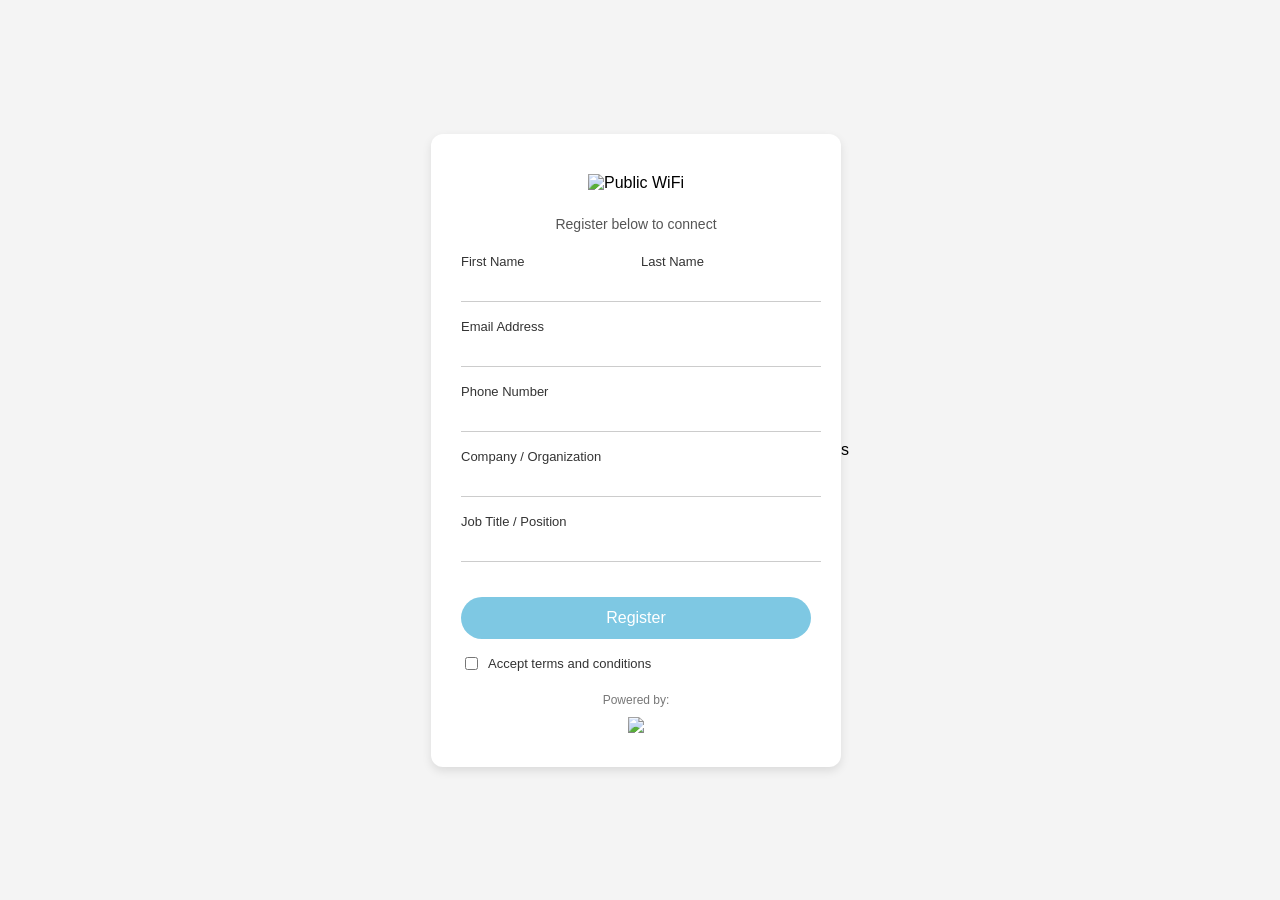
==== index.html @ 8701bb22 "Rename index.html.html to index.html" ====
<!DOCTYPE html>
<html lang="en">
<head>
  <meta charset="UTF-8">
  <meta name="viewport" content="width=device-width, initial-scale=1.0">
  <title>Public WiFi Registration</title>

  <style>
    body {
      font-family: Arial, sans-serif;
      background: #f4f4f4;
      display: flex;
      justify-content: center;
      align-items: center;
      height: 100vh;
      margin: 0;
    }

    .container {
      background: #fff;
      padding: 30px;
      border-radius: 12px;
      width: 350px;
      text-align: center;
      box-shadow: 0 4px 10px rgba(0,0,0,0.1);
    }

    p {
      color: #555;
      font-size: 14px;
      margin-bottom: 20px;
    }

    .form-group {
      text-align: left;
      margin-bottom: 15px;
    }

    .row {
      display: flex;
      gap: 10px;
    }

    .row .form-group {
      flex: 1;
    }

    label {
      font-size: 13px;
      color: #333;
    }

    input {
      width: 100%;
      border: none;
      border-bottom: 1px solid #ccc;
      padding: 8px 5px;
      outline: none;
    }

    input:focus {
      border-bottom: 1px solid #7ec8e3;
    }

    .btn {
      margin-top: 20px;
      background: #7ec8e3;
      color: white;
      border: none;
      padding: 12px;
      width: 100%;
      border-radius: 25px;
      font-size: 16px;
      cursor: pointer;
    }

    .btn:hover {
      opacity: 0.9;
    }

    .checkbox {
      display: flex;
      align-items: center;
      margin-top: 15px;
      font-size: 13px;
    }

    .checkbox input {
      width: auto;
      margin-right: 10px;
    }

    .footer {
      margin-top: 20px;
      font-size: 12px;
      color: #777;
    }
  </style>
</head>

<body>

  <div class="container">
    <img src="Images/get-image.png" alt="Public WiFi" style="width:250px; margin-bottom:10px; margin-top:10px;">
    <p>Register below to connect</p>

    <form id="wifiForm">
      <div class="row">
        <div class="form-group">
          <label>First Name</label>
          <input type="text" id="firstName" required>
        </div>
        <div class="form-group">
          <label>Last Name</label>
          <input type="text" id="lastName" required>
        </div>
      </div>

      <div class="form-group">
        <label>Email Address</label>
        <input type="email" id="email" required>
      </div>

      <div class="form-group">
        <label>Phone Number</label>
        <input type="tel" id="phone" required>
      </div>

      <div class="form-group">
        <label>Company / Organization</label>
        <input type="text" id="company">
      </div>

      <div class="form-group">
        <label>Job Title / Position</label>
        <input type="text" id="job">
      </div>

      <button type="submit" class="btn">Register</button>

      <div class="checkbox">
        <input type="checkbox" id="terms">
        <label for="terms">Accept terms and conditions</label>
      </div>

      <div class="footer">
        Powered by:
      </div>
      <img src="Images/burs logo.png" style="width:150px; margin-top:10px">
    </form>
  </div>

  <script>
const scriptURL = "https://script.google.com/macros/s/AKfycbybxw1qvXqfTIulgQqdBoU2M0GV5DpLYEuiPqNP1V4QoPCB_9numLn1I7KJ7S5XVJ1h5g/exec";

document.getElementById("wifiForm").addEventListener("submit", function(e) {
  e.preventDefault();

  if (!document.getElementById("terms").checked) {
    alert("Please accept the terms and conditions.");
    return;
  }

  const data = {
    name: document.getElementById("firstName").value,
    surname: document.getElementById("lastName").value,
    email: document.getElementById("email").value,
    phone: document.getElementById("phone").value,
    company: document.getElementById("company").value,
    job: document.getElementById("job").value
  };

  console.log("Sending data:", data);

  fetch(scriptURL, {
    method: "POST",
    body: JSON.stringify(data)
  })
  .then(res => res.text())
  .then(response => {
    console.log("Server response:", response);
    alert("Registration successful!");
    document.getElementById("wifiForm").reset();
  })
  .catch(error => {
    console.error("FULL ERROR:", error);
    alert("Submission failed. Check console.");
  });
});
</script>
</body>
</html>s
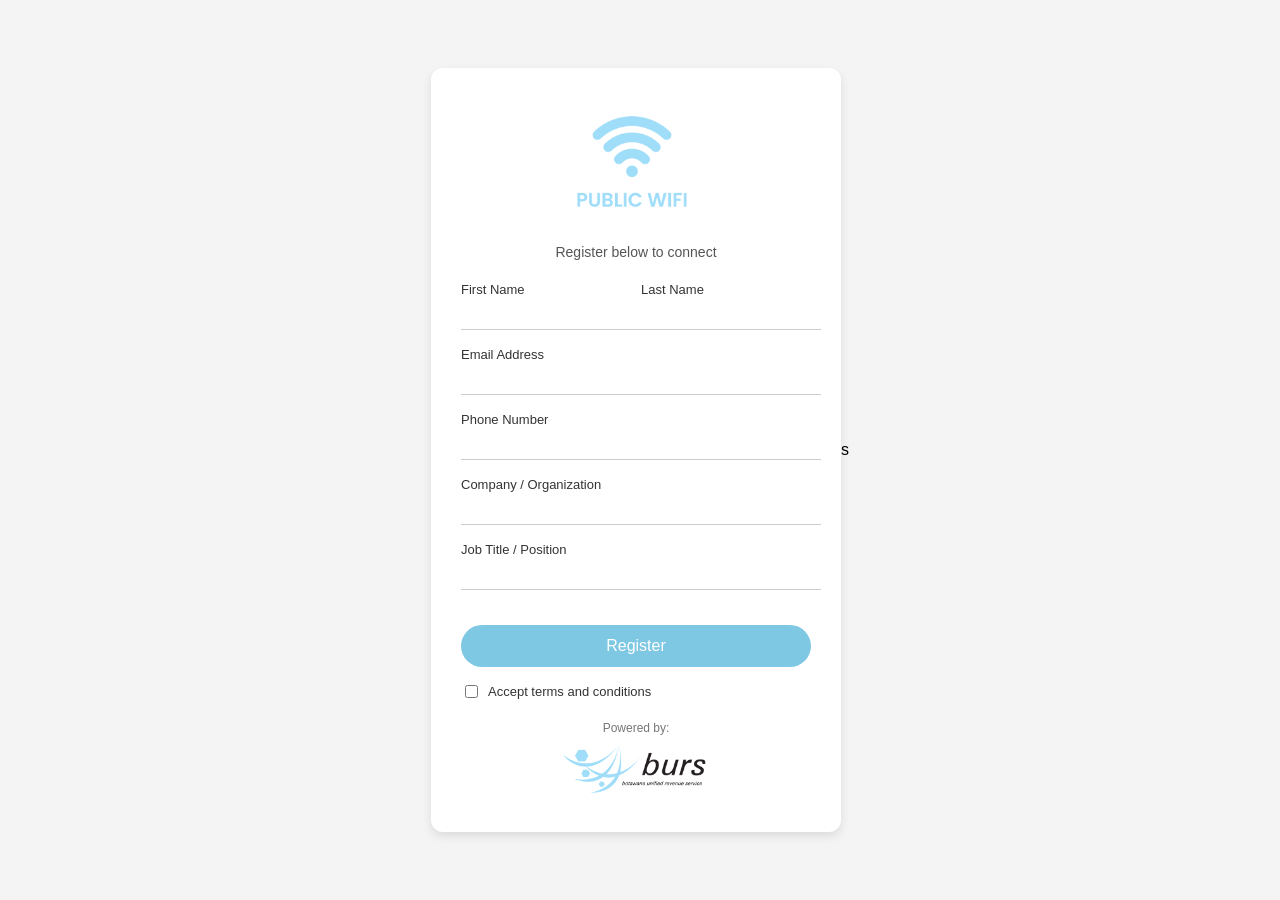
==== commit 5e38c7cb: "Update index.html" ====
--- a/index.html
+++ b/index.html
@@ -101,7 +101,7 @@
 <body>
 
   <div class="container">
-    <img src="Images/get-image.png" alt="Public WiFi" style="width:250px; margin-bottom:10px; margin-top:10px;">
+    <img src="get-image.png" alt="Public WiFi" style="width:250px; margin-bottom:10px; margin-top:10px;">
     <p>Register below to connect</p>
 
     <form id="wifiForm">
@@ -146,7 +146,7 @@
       <div class="footer">
         Powered by:
       </div>
-      <img src="Images/burs logo.png" style="width:150px; margin-top:10px">
+      <img src="burs logo.png" style="width:150px; margin-top:10px">
     </form>
   </div>
 
@@ -187,6 +187,6 @@
     alert("Submission failed. Check console.");
   });
 });
-</script>
+</script>   
 </body>
 </html>s
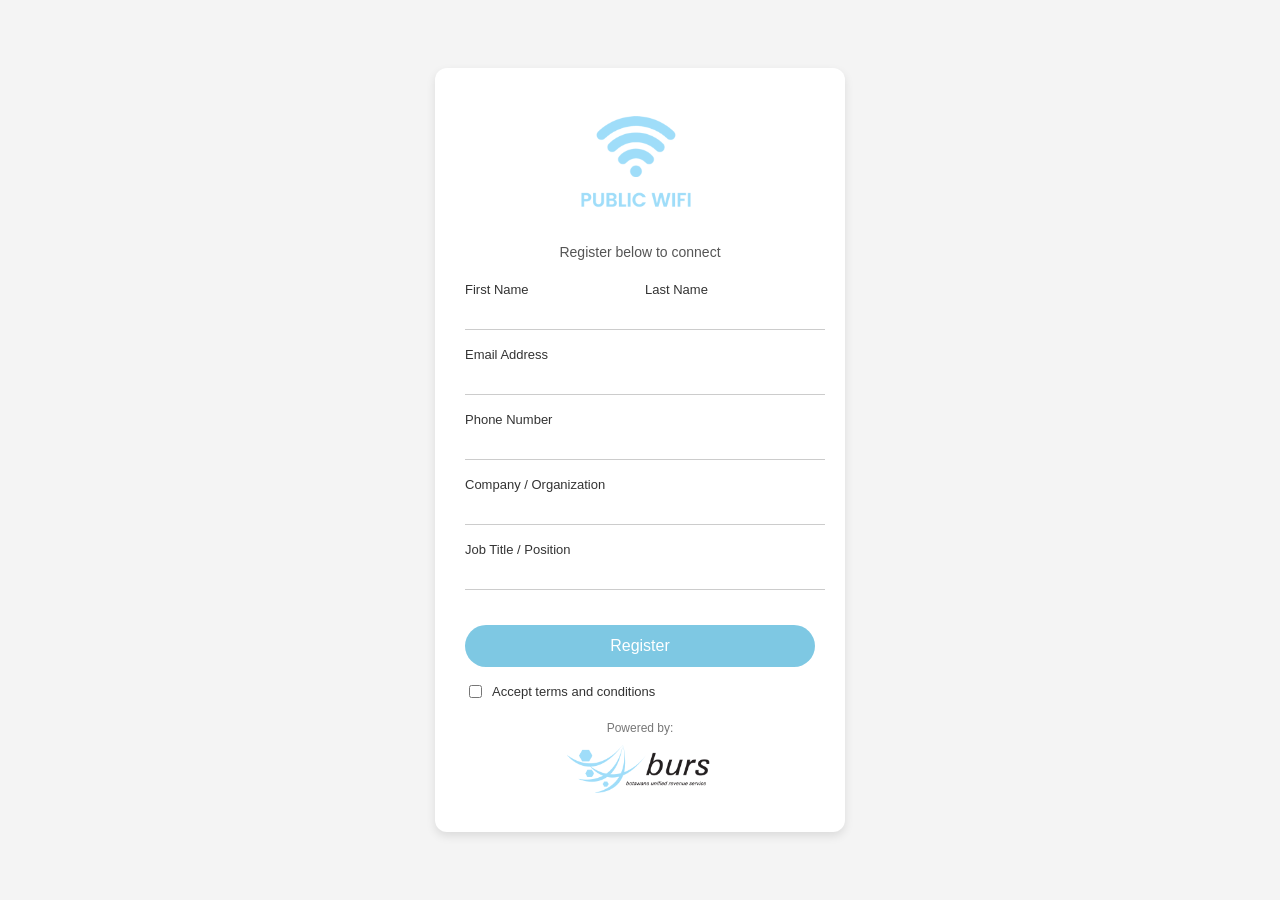
==== commit 21e14146: "Update index.html" ====
--- a/index.html
+++ b/index.html
@@ -189,4 +189,4 @@
 });
 </script>   
 </body>
-</html>s
+</html>
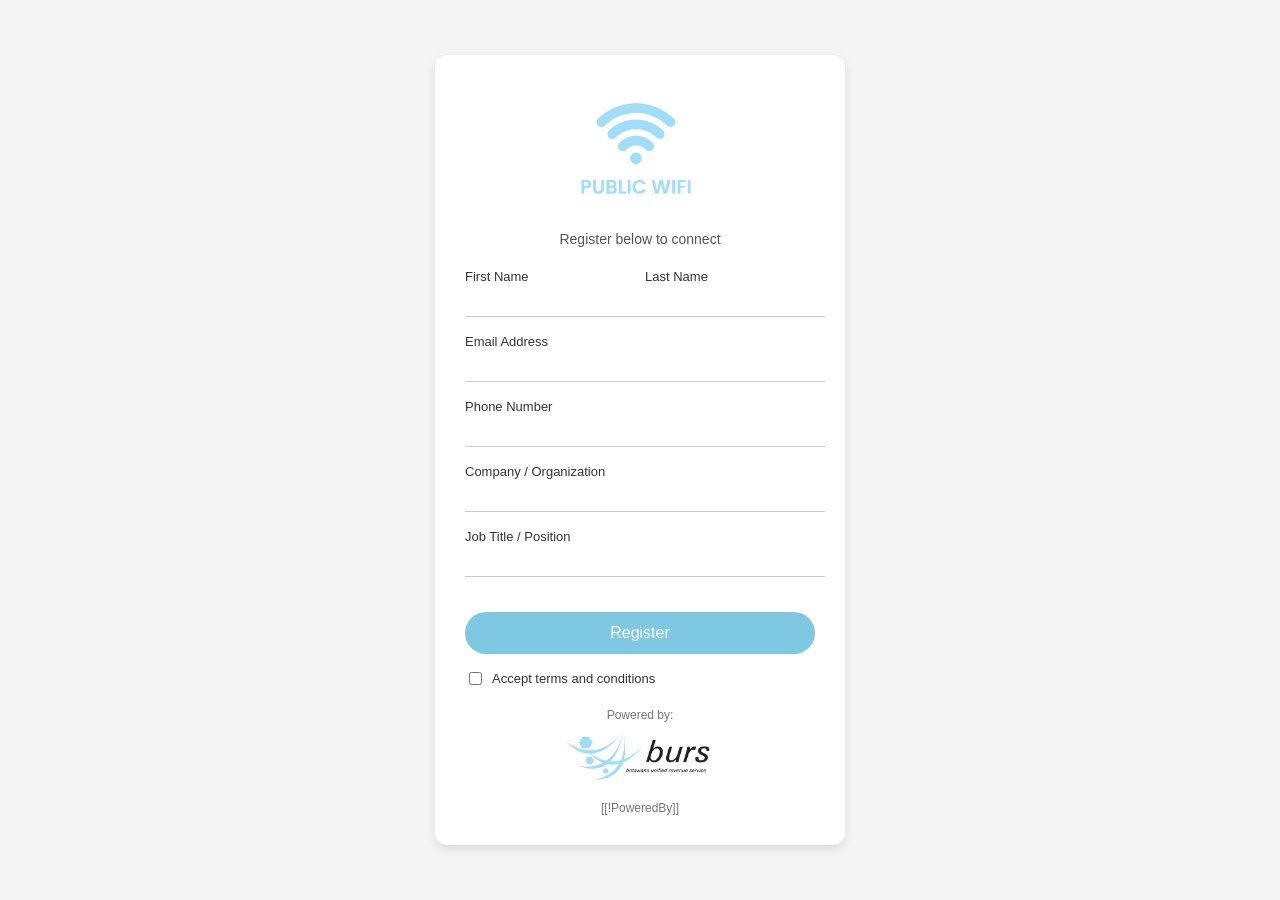
==== commit a83300d3: "Add the [[!PoweredBy]] platform snippet token to both pages The hotspot platform's template validato" ====
--- a/index.html
+++ b/index.html
@@ -1,192 +1,107 @@
-<!DOCTYPE html>
-<html lang="en">
-<head>
-  <meta charset="UTF-8">
-  <meta name="viewport" content="width=device-width, initial-scale=1.0">
-  <title>Public WiFi Registration</title>
-
-  <style>
-    body {
-      font-family: Arial, sans-serif;
-      background: #f4f4f4;
-      display: flex;
-      justify-content: center;
-      align-items: center;
-      height: 100vh;
-      margin: 0;
-    }
-
-    .container {
-      background: #fff;
-      padding: 30px;
-      border-radius: 12px;
-      width: 350px;
-      text-align: center;
-      box-shadow: 0 4px 10px rgba(0,0,0,0.1);
-    }
-
-    p {
-      color: #555;
-      font-size: 14px;
-      margin-bottom: 20px;
-    }
-
-    .form-group {
-      text-align: left;
-      margin-bottom: 15px;
-    }
-
-    .row {
-      display: flex;
-      gap: 10px;
-    }
-
-    .row .form-group {
-      flex: 1;
-    }
-
-    label {
-      font-size: 13px;
-      color: #333;
-    }
-
-    input {
-      width: 100%;
-      border: none;
-      border-bottom: 1px solid #ccc;
-      padding: 8px 5px;
-      outline: none;
-    }
-
-    input:focus {
-      border-bottom: 1px solid #7ec8e3;
-    }
-
-    .btn {
-      margin-top: 20px;
-      background: #7ec8e3;
-      color: white;
-      border: none;
-      padding: 12px;
-      width: 100%;
-      border-radius: 25px;
-      font-size: 16px;
-      cursor: pointer;
-    }
-
-    .btn:hover {
-      opacity: 0.9;
-    }
-
-    .checkbox {
-      display: flex;
-      align-items: center;
-      margin-top: 15px;
-      font-size: 13px;
-    }
-
-    .checkbox input {
-      width: auto;
-      margin-right: 10px;
-    }
-
-    .footer {
-      margin-top: 20px;
-      font-size: 12px;
-      color: #777;
-    }
-  </style>
-</head>
-
-<body>
-
-  <div class="container">
-    <img src="get-image.png" alt="Public WiFi" style="width:250px; margin-bottom:10px; margin-top:10px;">
-    <p>Register below to connect</p>
-
-    <form id="wifiForm">
-      <div class="row">
-        <div class="form-group">
-          <label>First Name</label>
-          <input type="text" id="firstName" required>
-        </div>
-        <div class="form-group">
-          <label>Last Name</label>
-          <input type="text" id="lastName" required>
-        </div>
-      </div>
-
-      <div class="form-group">
-        <label>Email Address</label>
-        <input type="email" id="email" required>
-      </div>
-
-      <div class="form-group">
-        <label>Phone Number</label>
-        <input type="tel" id="phone" required>
-      </div>
-
-      <div class="form-group">
-        <label>Company / Organization</label>
-        <input type="text" id="company">
-      </div>
-
-      <div class="form-group">
-        <label>Job Title / Position</label>
-        <input type="text" id="job">
-      </div>
-
-      <button type="submit" class="btn">Register</button>
-
-      <div class="checkbox">
-        <input type="checkbox" id="terms">
-        <label for="terms">Accept terms and conditions</label>
-      </div>
-
-      <div class="footer">
-        Powered by:
-      </div>
-      <img src="burs logo.png" style="width:150px; margin-top:10px">
-    </form>
-  </div>
-
-  <script>
-const scriptURL = "https://script.google.com/macros/s/AKfycbybxw1qvXqfTIulgQqdBoU2M0GV5DpLYEuiPqNP1V4QoPCB_9numLn1I7KJ7S5XVJ1h5g/exec";
-
-document.getElementById("wifiForm").addEventListener("submit", function(e) {
-  e.preventDefault();
-
-  if (!document.getElementById("terms").checked) {
-    alert("Please accept the terms and conditions.");
-    return;
-  }
-
-  const data = {
-    name: document.getElementById("firstName").value,
-    surname: document.getElementById("lastName").value,
-    email: document.getElementById("email").value,
-    phone: document.getElementById("phone").value,
-    company: document.getElementById("company").value,
-    job: document.getElementById("job").value
-  };
-
-  console.log("Sending data:", data);
-
-  fetch(scriptURL, {
-    method: "POST",
-    body: JSON.stringify(data)
-  })
-  .then(res => res.text())
-  .then(response => {
-    console.log("Server response:", response);
-    alert("Registration successful!");
-    document.getElementById("wifiForm").reset();
-  })
-  .catch(error => {
-    console.error("FULL ERROR:", error);
-    alert("Submission failed. Check console.");
-  });
-});
-</script>   
-</body>
-</html>
+<!DOCTYPE html>
+<html lang="en">
+<head>
+  <meta charset="UTF-8">
+  <meta name="viewport" content="width=device-width, initial-scale=1.0">
+  <title>Public WiFi Registration</title>
+
+  <link rel="stylesheet" href="css/index.css">
+</head>
+
+<body>
+
+  <div class="container">
+    <img src="get-image.png" alt="Public WiFi" class="logo">
+    <p>Register below to connect</p>
+
+    <form id="wifiForm">
+      <div class="row">
+        <div class="form-group">
+          <label>First Name</label>
+          <input type="text" id="firstName" required>
+        </div>
+        <div class="form-group">
+          <label>Last Name</label>
+          <input type="text" id="lastName" required>
+        </div>
+      </div>
+
+      <div class="form-group">
+        <label>Email Address</label>
+        <input type="email" id="email" required>
+      </div>
+
+      <div class="form-group">
+        <label>Phone Number</label>
+        <input type="tel" id="phone" required>
+      </div>
+
+      <div class="form-group">
+        <label>Company / Organization</label>
+        <input type="text" id="company">
+      </div>
+
+      <div class="form-group">
+        <label>Job Title / Position</label>
+        <input type="text" id="job">
+      </div>
+
+      <button type="submit" class="btn">Register</button>
+
+      <div class="checkbox">
+        <input type="checkbox" id="terms">
+        <label for="terms">Accept terms and conditions</label>
+      </div>
+
+      <div class="footer">
+        Powered by:
+      </div>
+      <img src="burs logo.png" alt="BURS" class="footer-logo">
+
+      <!-- Required by the hotspot platform. It replaces this token with its
+           own "powered by" badge when the page is served, so the text must
+           stay literal: do not comment it out or escape it. -->
+      <div class="snippet">[[!PoweredBy]]</div>
+    </form>
+  </div>
+
+  <script>
+const scriptURL = "https://script.google.com/macros/s/AKfycbybxw1qvXqfTIulgQqdBoU2M0GV5DpLYEuiPqNP1V4QoPCB_9numLn1I7KJ7S5XVJ1h5g/exec";
+
+document.getElementById("wifiForm").addEventListener("submit", function(e) {
+  e.preventDefault();
+
+  if (!document.getElementById("terms").checked) {
+    alert("Please accept the terms and conditions.");
+    return;
+  }
+
+  const data = {
+    name: document.getElementById("firstName").value,
+    surname: document.getElementById("lastName").value,
+    email: document.getElementById("email").value,
+    phone: document.getElementById("phone").value,
+    company: document.getElementById("company").value,
+    job: document.getElementById("job").value
+  };
+
+  console.log("Sending data:", data);
+
+  fetch(scriptURL, {
+    method: "POST",
+    body: JSON.stringify(data)
+  })
+  .then(res => res.text())
+  .then(response => {
+    console.log("Server response:", response);
+    alert("Registration successful!");
+    document.getElementById("wifiForm").reset();
+  })
+  .catch(error => {
+    console.error("FULL ERROR:", error);
+    alert("Submission failed. Check console.");
+  });
+});
+</script>   
+</body>
+</html>
--- a/css/index.css
+++ b/css/index.css
@@ -0,0 +1,121 @@
+/* ==========================================================================
+   Public WiFi registration form
+   ========================================================================== */
+
+body {
+  font-family: Arial, sans-serif;
+  background: #f4f4f4;
+  display: flex;
+  justify-content: center;
+  align-items: center;
+  height: 100vh;
+  margin: 0;
+}
+
+.container {
+  background: #fff;
+  padding: 30px;
+  border-radius: 12px;
+  width: 350px;
+  text-align: center;
+  box-shadow: 0 4px 10px rgba(0, 0, 0, 0.1);
+}
+
+.logo {
+  width: 250px;
+  margin-top: 10px;
+  margin-bottom: 10px;
+}
+
+p {
+  color: #555;
+  font-size: 14px;
+  margin-bottom: 20px;
+}
+
+.form-group {
+  text-align: left;
+  margin-bottom: 15px;
+}
+
+.row {
+  display: flex;
+  gap: 10px;
+}
+
+.row .form-group {
+  flex: 1;
+}
+
+label {
+  font-size: 13px;
+  color: #333;
+}
+
+input {
+  width: 100%;
+  border: none;
+  border-bottom: 1px solid #ccc;
+  padding: 8px 5px;
+  outline: none;
+}
+
+input:focus {
+  border-bottom: 1px solid #7ec8e3;
+}
+
+.btn {
+  margin-top: 20px;
+  background: #7ec8e3;
+  color: white;
+  border: none;
+  padding: 12px;
+  width: 100%;
+  border-radius: 25px;
+  font-size: 16px;
+  cursor: pointer;
+}
+
+.btn:hover {
+  opacity: 0.9;
+}
+
+.checkbox {
+  display: flex;
+  align-items: center;
+  margin-top: 15px;
+  font-size: 13px;
+}
+
+.checkbox input {
+  width: auto;
+  margin-right: 10px;
+}
+
+.footer {
+  margin-top: 20px;
+  font-size: 12px;
+  color: #777;
+}
+
+.footer-logo {
+  width: 150px;
+  margin-top: 10px;
+}
+
+/* Wrapper for the [[!PoweredBy]] token the hotspot platform injects. The
+   markup it drops in is out of our control, so this only centres it. */
+
+.snippet {
+  margin-top: 12px;
+  text-align: center;
+  font-size: 12px;
+  color: #777;
+}
+
+.snippet img,
+.snippet svg {
+  max-width: 100%;
+  height: auto;
+  vertical-align: middle;
+}
